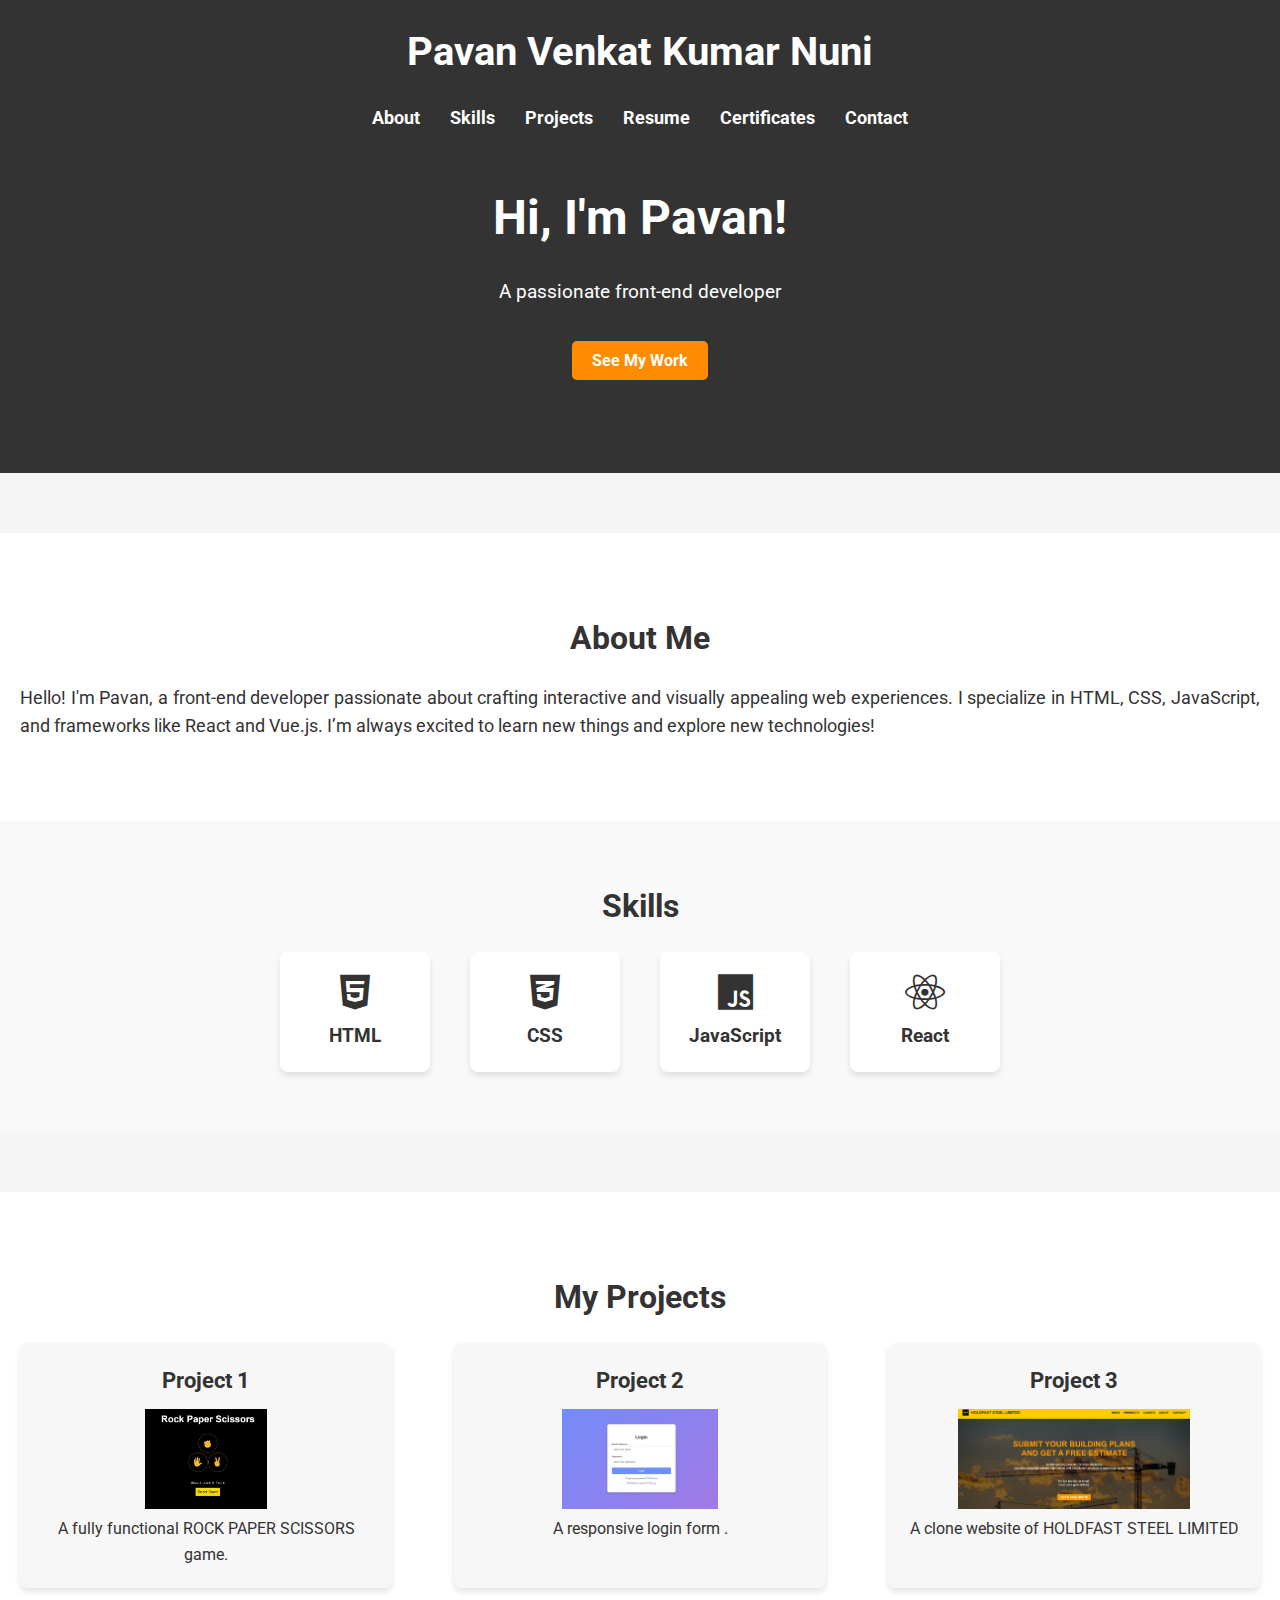
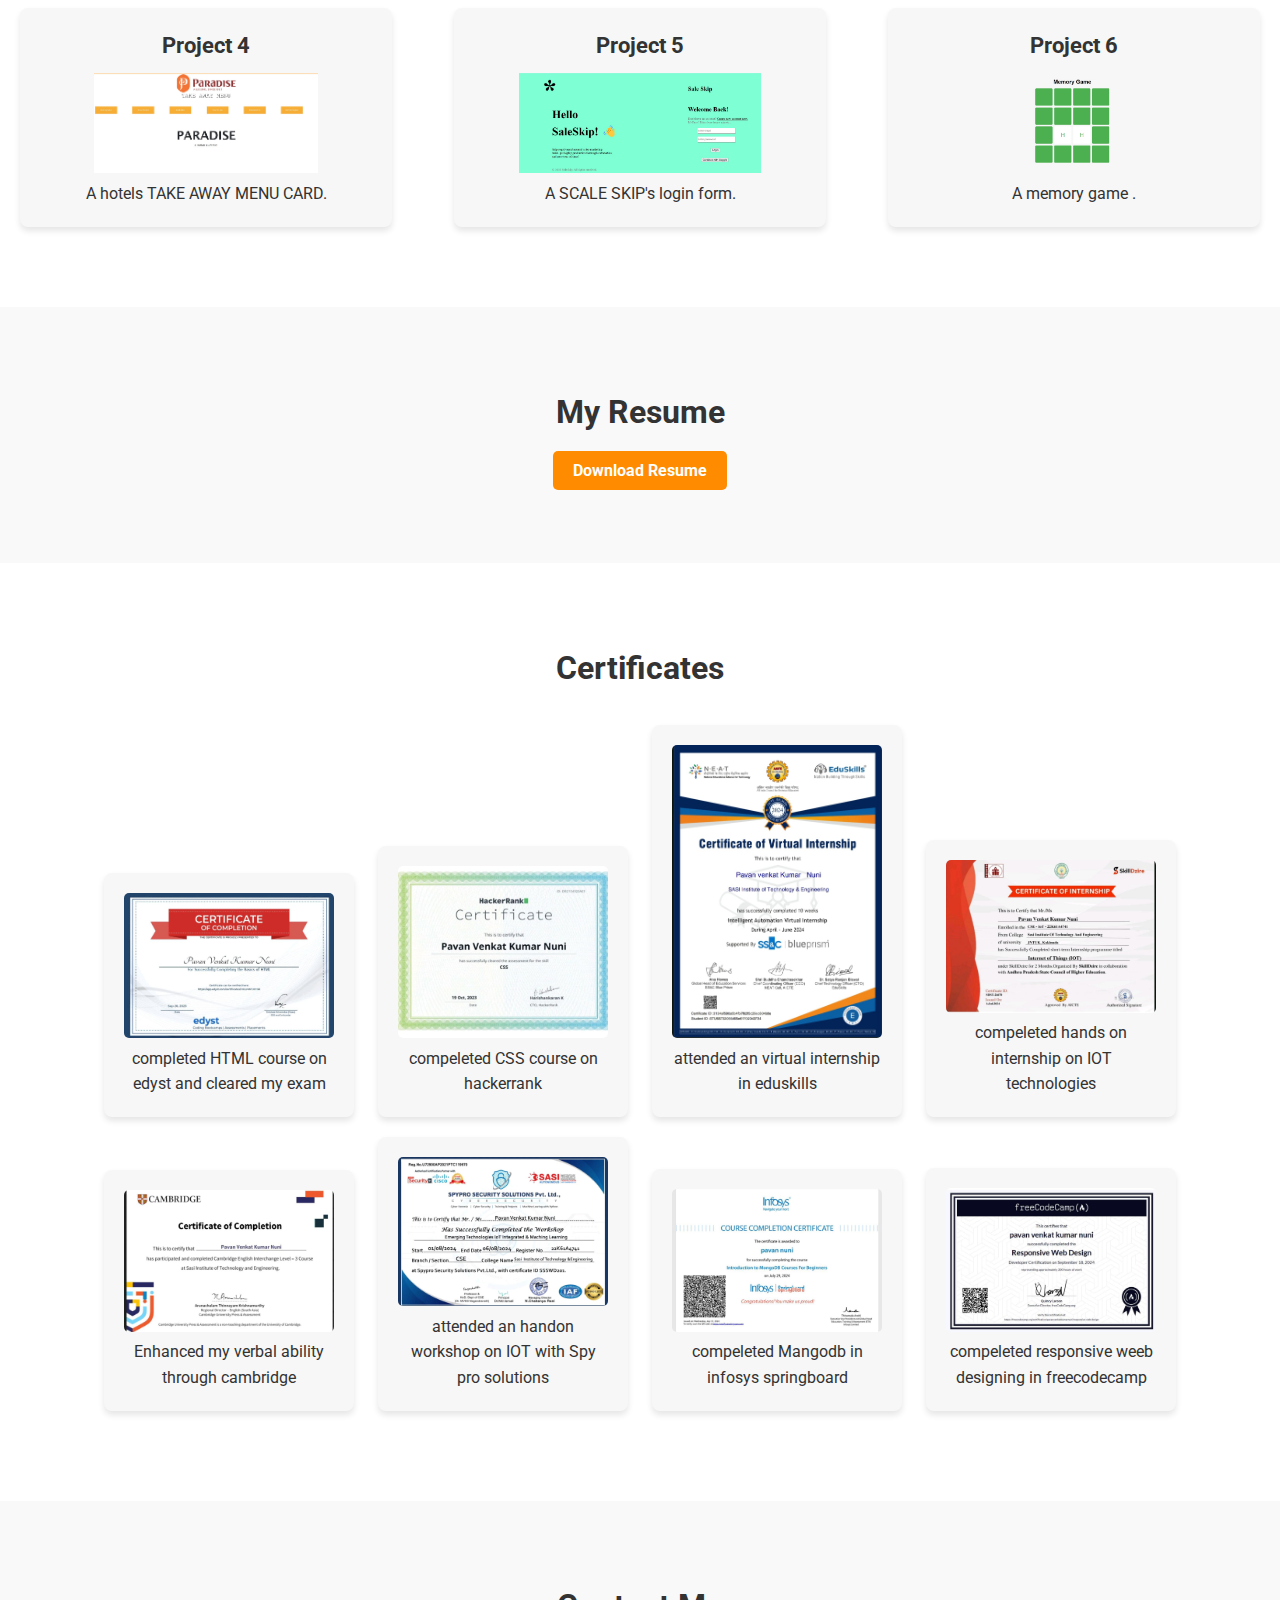
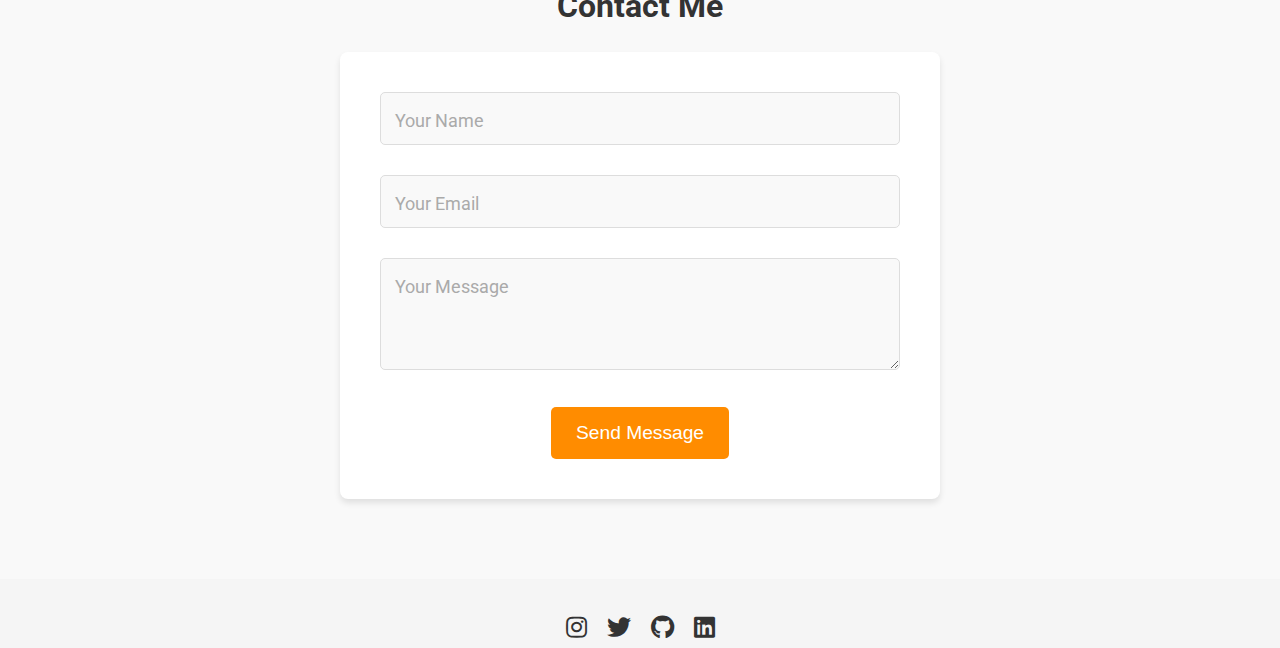
==== index.html @ 24802538 "first commit" ====
<!DOCTYPE html>
<html lang="en">
<head>
    <meta charset="UTF-8">
    <meta name="viewport" content="width=device-width, initial-scale=1.0">
    <title>Pavan Venkat Kumar Nuni's Portfolio</title>
    <link rel="icon" href="logo.png" type="image/png">
    <link href="https://fonts.googleapis.com/css2?family=Roboto:wght@400;700&display=swap" rel="stylesheet">
    <link href="https://cdnjs.cloudflare.com/ajax/libs/font-awesome/5.15.3/css/all.min.css" rel="stylesheet">
    <style>
        html {
                scroll-behavior: smooth;
                scroll-padding-top: 120px; 
        }
        /* Resetting defaults */
        * {
            margin: 0;
            padding: 0;
            box-sizing: border-box;
        }

        /* Body and overall styles */
        body {
            font-family: 'Roboto', sans-serif;
            background-color: #f5f5f5;
            color: #333;
            line-height: 1.6;
        }

        h2 {
            font-size: 2rem;
            margin-bottom: 20px;
            text-align: center;
        }

        /* Header Section */
        header {
            background-color: #333;
            color: #fff;
            padding: 20px;
            text-align: center;
            position: fixed;
            width: 100%;
            top: 0;
            z-index: 10;
            animation: fadeIn 1s ease-in-out;
        }

        header h1 {
            font-size: 2.5rem;
        }

        nav ul {
            list-style: none;
            padding: 0;
            display: flex;
            justify-content: center;
            margin-top: 20px;
        }

        nav ul li {
            margin: 0 15px;
        }

        nav ul li a {
            text-decoration: none;
            color: #fff;
            font-size: 1.1rem;
            font-weight: bold;
            transition: all 0.3s;
        }

        nav ul li a:hover {
            color: #ff8c00;
            transform: scale(1.1);
        }

        /* Smooth Fade-in Animation */
        @keyframes fadeIn {
            0% { opacity: 0; }
            100% { opacity: 1; }
        }

        /* Hero Section */
        #hero {
            background: #333;
            color: #fff;
            text-align: center;
            padding: 100px 20px;
            margin-top: 80px;
        }

        #hero h1 {
            font-size: 3rem;
            margin-bottom: 20px;
        }

        #hero p {
            font-size: 1.2rem;
            margin-bottom: 40px;
        }

        #hero .btn {
            background-color: #ff8c00;
            color: white;
            padding: 10px 20px;
            text-decoration: none;
            font-weight: bold;
            border-radius: 5px;
            transition: background-color 0.3s ease;
        }

        #hero .btn:hover {
            background-color: #333;
            color: #ff8c00;
        }

        /* About Me Section */
        #about {
            padding: 80px 20px;
            background: #fff;
            margin-top: 60px;
            text-align: center;
            animation: fadeIn 2s ease-in-out;
        }

        #about p {
            font-size: 1.1rem;
            margin-top: 20px;
            text-align: justify;
        }

        /* Skills Section */
        #skills {
            background: #f9f9f9;
            padding: 60px 20px;
            text-align: center;
            animation: fadeIn 2s ease-in-out;
        }

        .skills-container {
            display: flex;
            justify-content: center;
            gap: 40px;
            flex-wrap: wrap;
        }

        .skill {
            background: #fff;
            padding: 20px;
            width: 150px;
            text-align: center;
            border-radius: 8px;
            box-shadow: 0 4px 6px rgba(0, 0, 0, 0.1);
            transition: transform 0.3s ease;
        }

        .skill i {
            font-size: 2.5rem;
            color: #333;
            margin-bottom: 10px;
        }

        .skill:hover {
            transform: translateY(-10px);
        }

        /* Projects Section */
        #projects {
            background: #fff;
            padding: 80px 20px;
            margin-top: 60px;
        }

        .projects-container {
            display: flex;
            justify-content: space-between;
            flex-wrap: wrap;
            gap: 20px;
        }

        .project {
            background: #f7f7f7;
            width: 30%;
            padding: 20px;
            text-align: center;
            border-radius: 8px;
            box-shadow: 0 4px 6px rgba(0, 0, 0, 0.1);
            transition: transform 0.3s ease;
        }

        .project:hover {
            transform: translateY(-10px);
            box-shadow: 0 6px 10px rgba(0, 0, 0, 0.2);
        }

        .project h3 {
            font-size: 1.4rem;
            margin-bottom: 10px;
        }

        /* Resume Section */
        #resume {
            background: #f9f9f9;
            padding: 80px 20px;
            text-align: center;
        }

        #resume a {
            background: #ff8c00;
            color: #fff;
            padding: 10px 20px;
            text-decoration: none;
            font-weight: bold;
            border-radius: 5px;
            transition: background 0.3s ease;
        }

        #resume a:hover {
            background: #333;
        }

        /* Certificates Section */
        #certificates {
            background: #fff;
            padding: 80px 20px;
            text-align: center;
        }

        .certificate {
            display: inline-block;
            background: #f7f7f7;
            margin: 10px;
            padding: 20px;
            width: 250px;
            text-align: center;
            border-radius: 8px;
            box-shadow: 0 4px 6px rgba(0, 0, 0, 0.1);
            transition: transform 0.3s ease;
        }

        .certificate:hover {
            transform: translateY(-5px);
            box-shadow: 0 6px 10px rgba(0, 0, 0, 0.2);
        }

        .certificate img {
            max-width: 100%;
            border-radius: 5px;
        }

        /* Contact Section */
        #contact {
            background: #f9f9f9;
            padding: 80px 20px;
            text-align: center;
        }

        .contact-form {
            max-width: 600px;
            margin: 0 auto;
            background: #fff;
            padding: 40px;
            border-radius: 8px;
            box-shadow: 0 4px 6px rgba(0, 0, 0, 0.1);
        }

        .contact-form h2 {
            font-size: 2rem;
            margin-bottom: 20px;
            color: #333;
        }

        .form-group {
            position: relative;
            margin-bottom: 30px;
        }

        .form-group input,
        .form-group textarea {
            width: 100%;
            padding: 15px;
            border: 1px solid #ddd;
            border-radius: 5px;
            font-size: 1.1rem;
            transition: all 0.3s ease;
            background-color: #f9f9f9;
        }

        .form-group input:focus,
        .form-group textarea:focus {
            outline: none;
            border-color: #ff8c00;
        }

        .form-group label {
            position: absolute;
            left: 15px;
            top: 15px;
            font-size: 1.1rem;
            color: #aaa;
            transition: all 0.3s ease;
        }

        .form-group input:focus + label,
        .form-group textarea:focus + label {
            top: -10px;
            font-size: 1rem;
            color: #ff8c00;
        }

        .form-group input:valid + label,
        .form-group textarea:valid + label {
            top: -10px;
            font-size: 1rem;
            color: #ff8c00;
        }

        .contact-form button {
            background: #ff8c00;
            color: #fff;
            padding: 15px 25px;
            font-size: 1.2rem;
            border: none;
            border-radius: 5px;
            cursor: pointer;
            transition: background 0.3s ease;
        }

        .contact-form button:hover {
            background: #333;
        }

        /* Social Media Icons */
        .social-icons {
            margin-top: 30px;
            display: flex;
            justify-content: center;
        }

        .social-icons a {
            margin: 0 10px;
            font-size: 1.5rem;
            color: #333;
            transition: color 0.3s;
        }

        .social-icons a:hover {
            color: #ff8c00;
        }
        .project img{
            height: 100px;
        }

    </style>
</head>
<body>
    <!-- Header Section -->
    <header>
        <h1>Pavan Venkat Kumar Nuni</h1>
        <nav>
            <ul>
                <li><a href="#about">About</a></li>
                <li><a href="#skills">Skills</a></li>
                <li><a href="#projects">Projects</a></li>
                <li><a href="#resume">Resume</a></li>
                <li><a href="#certificates">Certificates</a></li>
                <li><a href="#contact">Contact</a></li>
            </ul>
        </nav>
    </header>

    <!-- Hero Section -->
    <section id="hero">
        <h1>Hi, I'm Pavan!</h1>
        <p>A passionate front-end developer</p>
        <a href="#about" class="btn">See My Work</a>
    </section>

    <!-- About Me Section -->
    <section id="about">
        <h2>About Me</h2>
        <p>Hello! I'm Pavan, a front-end developer passionate about crafting interactive and visually appealing web experiences. I specialize in HTML, CSS, JavaScript, and frameworks like React and Vue.js. I’m always excited to learn new things and explore new technologies!</p>
    </section>

    <!-- Skills Section -->
    <section id="skills">
        <h2>Skills</h2>
        <div class="skills-container">
            <div class="skill">
                <i class="fab fa-html5"></i>
                <h3>HTML</h3>
            </div>
            <div class="skill">
                <i class="fab fa-css3-alt"></i>
                <h3>CSS</h3>
            </div>
            <div class="skill">
                <i class="fab fa-js"></i>
                <h3>JavaScript</h3>
            </div>
            <div class="skill">
                <i class="fab fa-react"></i>
                <h3>React</h3>
            </div>
        </div>
    </section>

    <!-- Projects Section -->
    <section id="projects">
        <h2>My Projects</h2>
        <div class="projects-container">
            <div class="project">
                <h3>Project 1</h3>
                <img src="rockgame.jpg">
                <p>A fully functional ROCK PAPER SCISSORS game.</p>
            </div>
            <div class="project">
                <h3>Project 2</h3>
                <h3></h3>
                <img src="loginform.jpg">
                <p>A responsive login form .</p>
            </div>
            <div class="project">
                <h3>Project 3</h3>
                <img src="steel.jpg">
                <p>A clone website of HOLDFAST STEEL LIMITED </p>
            </div>
            <div class="project">
                <h3>Project 4</h3>
                <img src="takeaway.jpg">
                <p>A hotels TAKE AWAY MENU CARD.</p>
            </div>
            <div class="project">
                <h3>Project 5</h3>
                <img src="scaleskip.jpg">
                <p>A SCALE SKIP's login form.</p>
            </div>
            <div class="project">
                <h3>Project 6</h3>
                <img src="memory.jpg">
                <p>A memory game .</p>
            </div>
        </div>
    </section>

    <!-- Resume Section -->
    <section id="resume">
        <h2>My Resume</h2>
        <a href="resume.pdf" download>Download Resume</a>
    </section>

    <!-- Certificates Section -->
    <section id="certificates">
        <h2>Certificates</h2>
        <div class="certificate">
            <img src="edyst.jpg" alt="Certificate 1">
            <p>completed HTML course on edyst and cleared my exam</p>
        </div>
        <div class="certificate">
            <img src="hackerrank.jpg" alt="Certificate 2">
            <p>compeleted CSS course on hackerrank </p>
        </div>
        <div class="certificate">
            <img src="eduskills.jpg" alt="Certificate 2">
            <p>attended an virtual internship in eduskills </p>
        </div>
        <div class="certificate">
            <img src="skildizire.jpg" alt="Certificate 2">
            <p>compeleted hands on internship on IOT technologies</p>
        </div>
        <div class="certificate">
            <img src="cambridge.jpg" alt="Certificate 2">
            <p>Enhanced my verbal ability through cambridge  </p>
        </div>
        <div class="certificate">
            <img src="spypro.jpg" alt="Certificate 2">
            <p>attended an handon workshop on IOT with Spy pro solutions </p>
        </div>
        <div class="certificate">
            <img src="infosys.jpg" alt="Certificate 2">
            <p>compeleted Mangodb in infosys springboard</p>
        </div>
        <div class="certificate">
            <img src="freecodecamp.jpg" alt="Certificate 2">
            <p>compeleted responsive weeb designing in freecodecamp</p>
        </div>
    </section>

    <!-- Contact Section -->
    <section id="contact">
        <h2>Contact Me</h2>
        <form class="contact-form" action="https://formspree.io/f/mnnjnnqv" method="POST">
            <div class="form-group">
                <input type="text" name="name" id="name" placeholder=" " required>
                <label for="name">Your Name</label>
            </div>
            <div class="form-group">
                <input type="email" name="email" id="email" placeholder=" " required>
                <label for="email">Your Email</label>
            </div>
            <div class="form-group">
                <textarea name="message" id="message" rows="4" placeholder=" " required></textarea>
                <label for="message">Your Message</label>
            </div>
            <!-- Thank You Page Redirection -->
            <input type="hidden" name="_next" value="https://yourwebsite.com/thank-you.html">
            <button type="submit">Send Message</button>
        </form>
    </section>

    <!-- Footer Section -->
    <footer>
        <div class="social-icons">
            
            <a href="https://instagram.com/in/pavann__chowdary" target="_blank"><i class="fab fa-instagram"></i></a>
            <a href="https://twitter.com/Bannu11111" target="_blank"><i class="fab fa-twitter"></i></a>
            <a href="https://github.com/pavanvenkatkumar" target="_blank"><i class="fab fa-github"></i></a>
            <a href="https://linkedin.com/in/pavanvenkatkumarnuni" target="_blank"><i class="fab fa-linkedin"></i></a>
        </div>
    </footer>
</body>
</html>
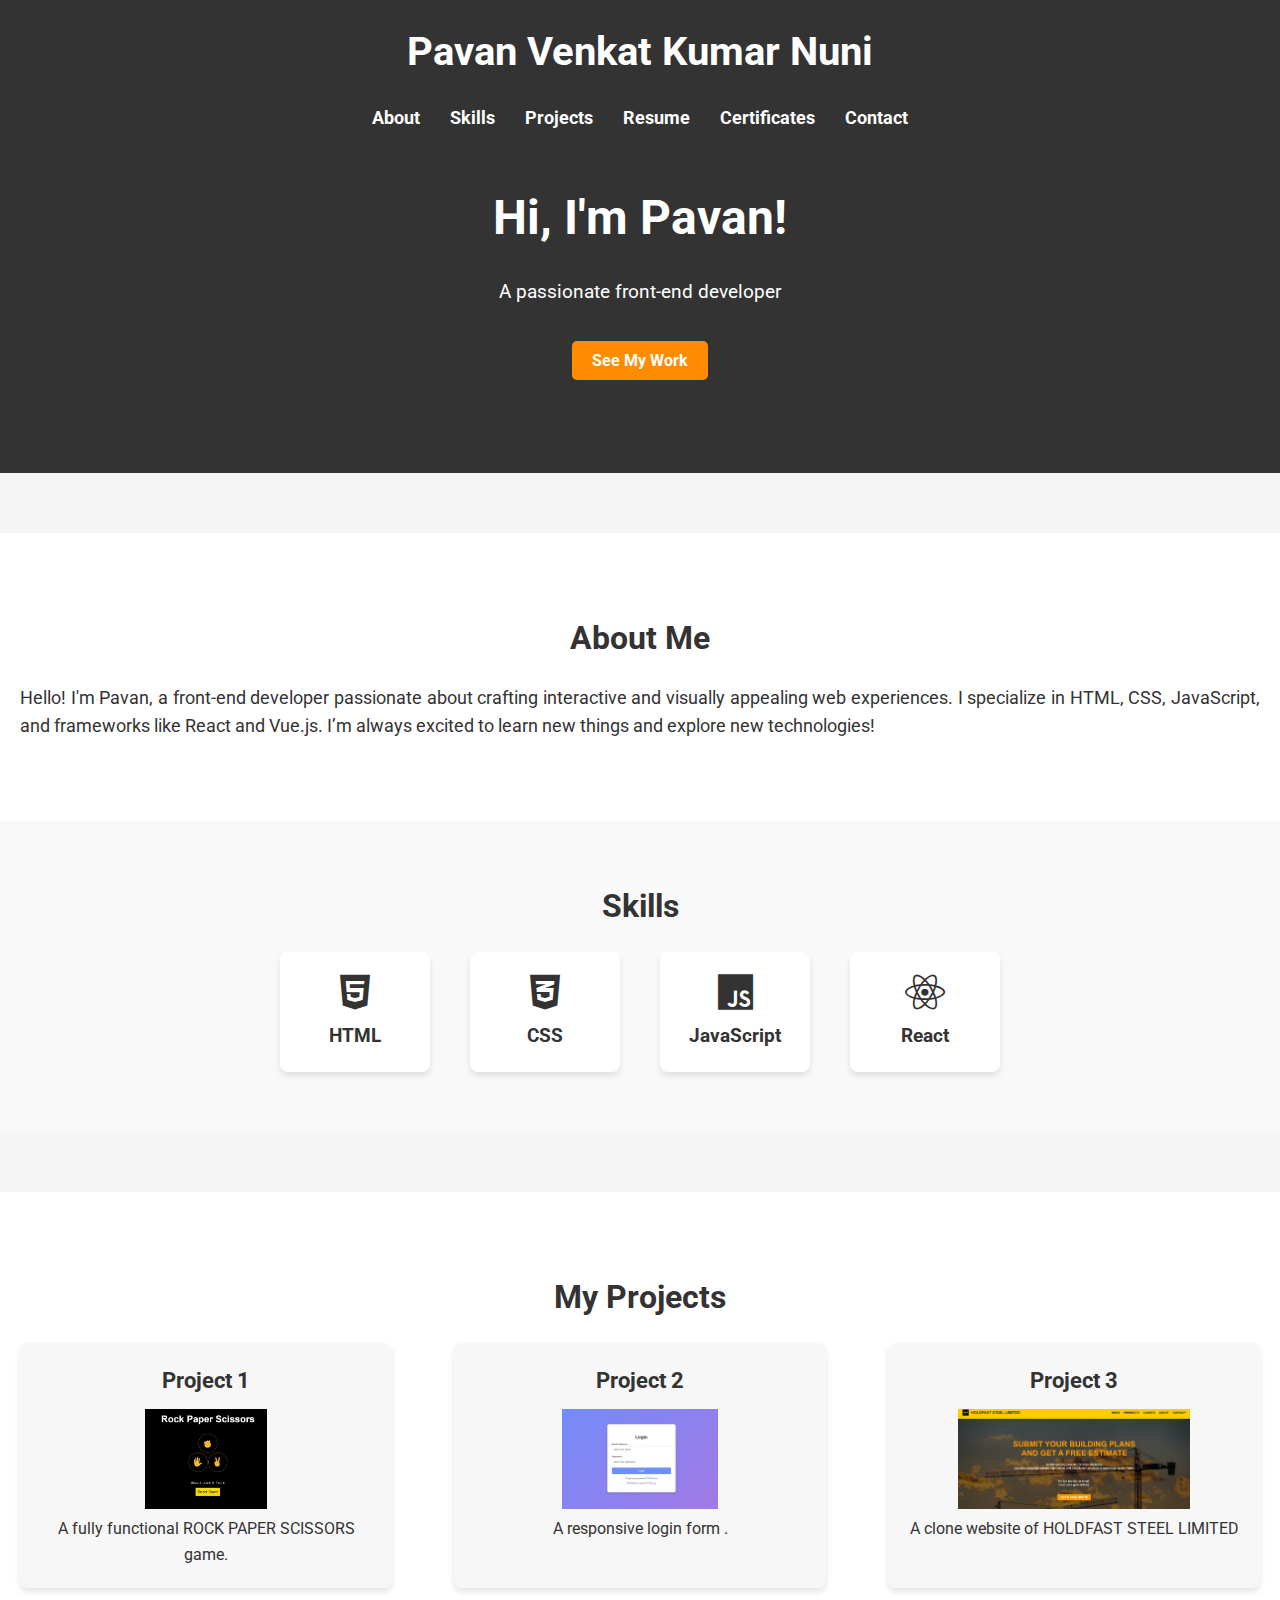
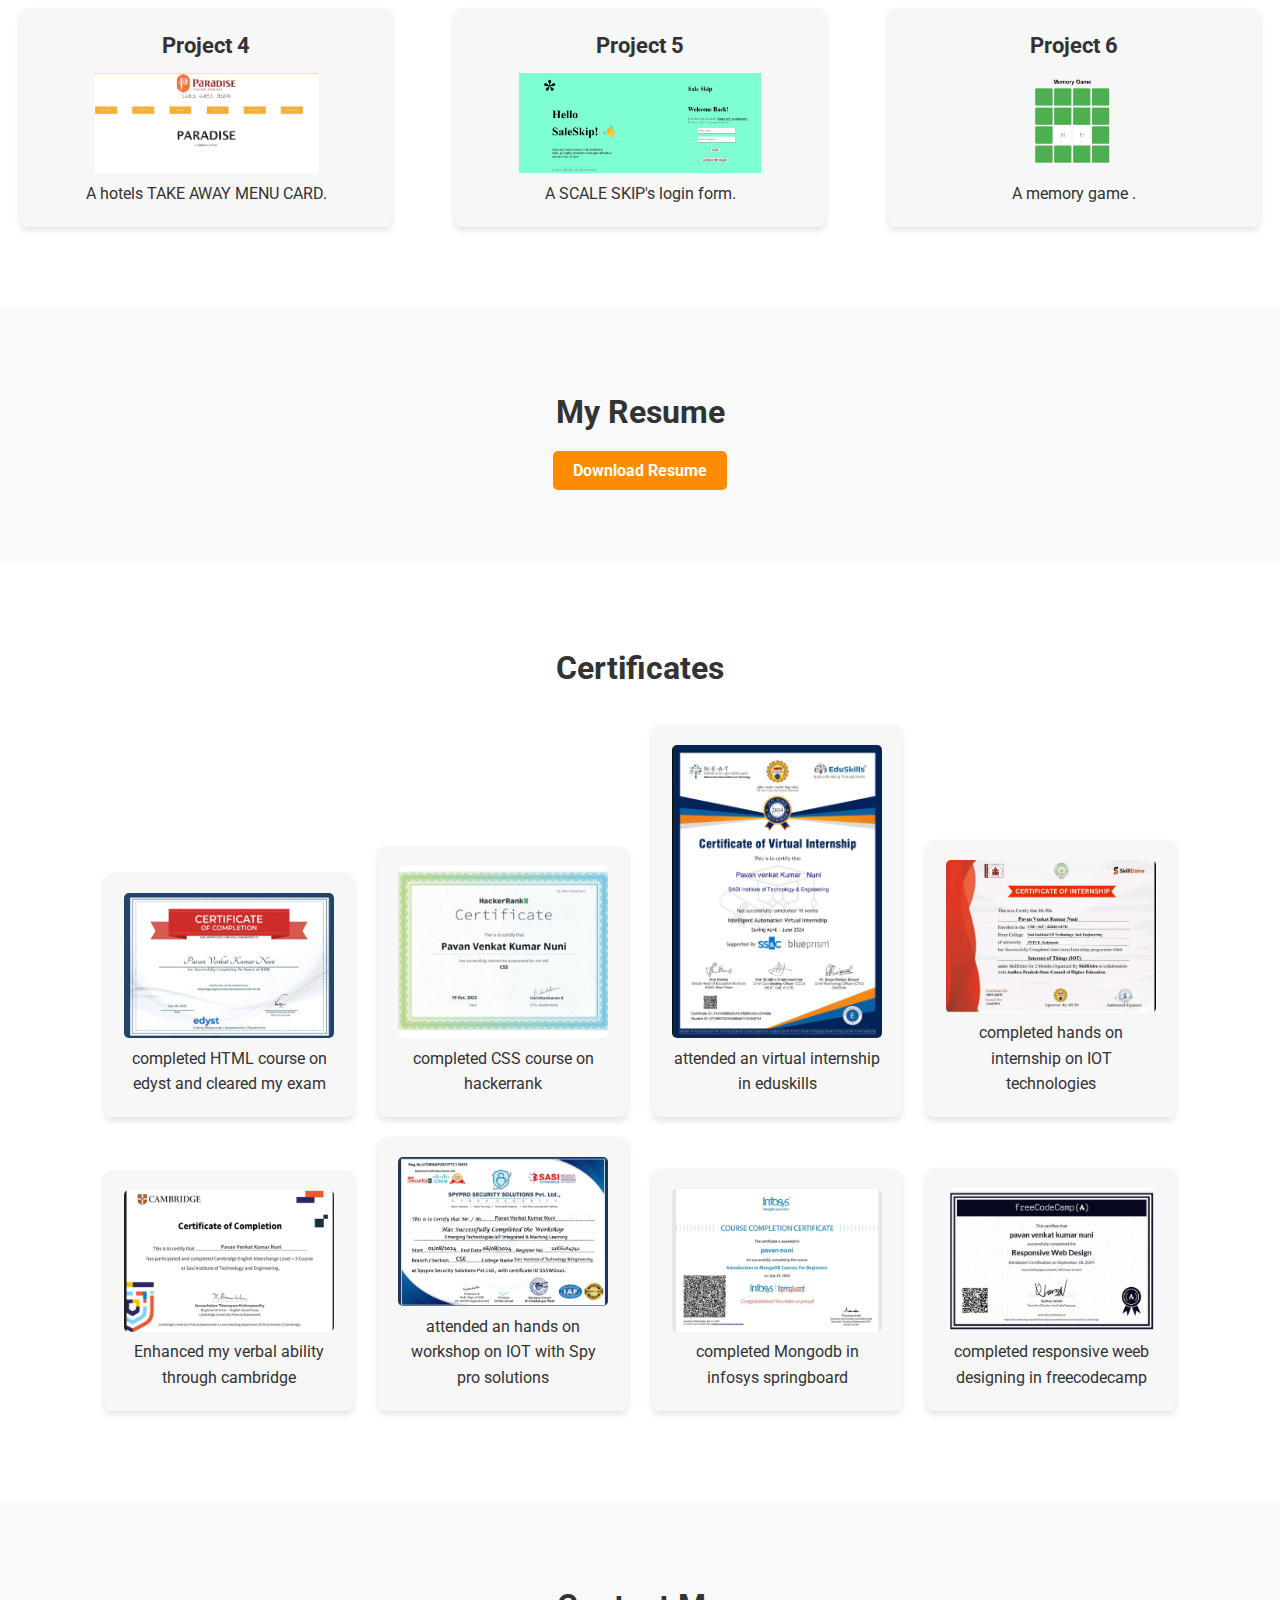
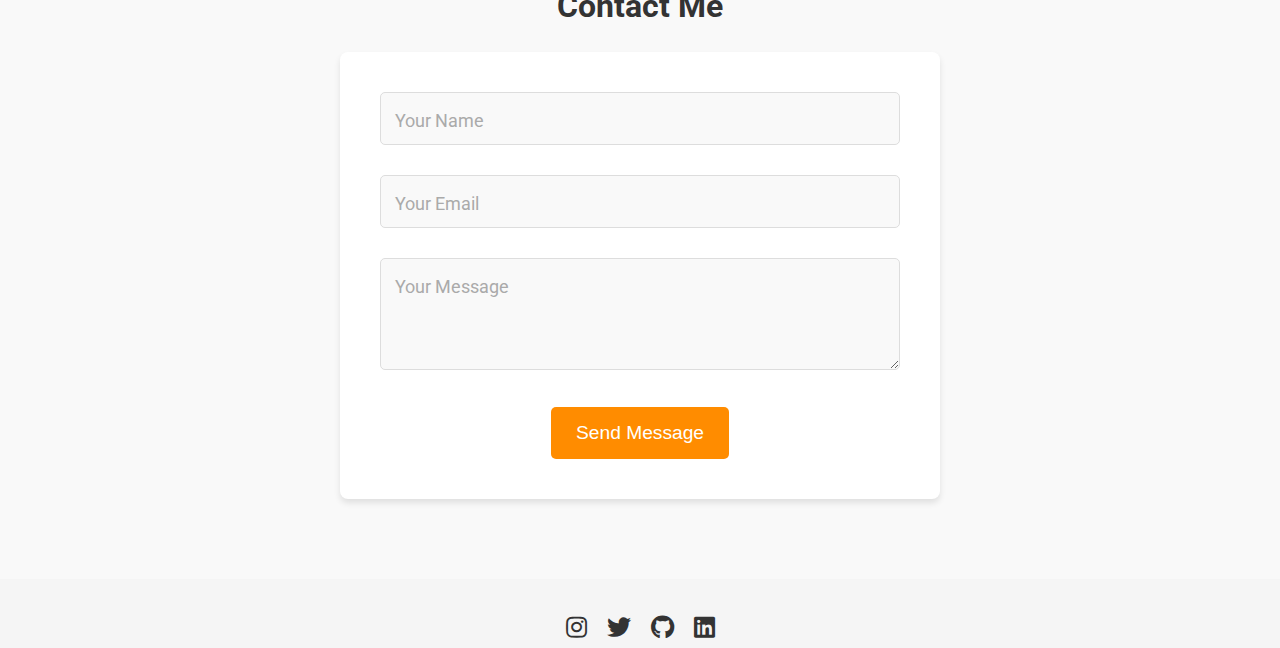
==== commit 6c5534d8: "Update index.html" ====
--- a/index.html
+++ b/index.html
@@ -459,7 +459,7 @@
         </div>
         <div class="certificate">
             <img src="hackerrank.jpg" alt="Certificate 2">
-            <p>compeleted CSS course on hackerrank </p>
+            <p>completed CSS course on hackerrank </p>
         </div>
         <div class="certificate">
             <img src="eduskills.jpg" alt="Certificate 2">
@@ -467,7 +467,7 @@
         </div>
         <div class="certificate">
             <img src="skildizire.jpg" alt="Certificate 2">
-            <p>compeleted hands on internship on IOT technologies</p>
+            <p>completed hands on internship on IOT technologies</p>
         </div>
         <div class="certificate">
             <img src="cambridge.jpg" alt="Certificate 2">
@@ -475,15 +475,15 @@
         </div>
         <div class="certificate">
             <img src="spypro.jpg" alt="Certificate 2">
-            <p>attended an handon workshop on IOT with Spy pro solutions </p>
+            <p>attended an hands on workshop on IOT with Spy pro solutions </p>
         </div>
         <div class="certificate">
             <img src="infosys.jpg" alt="Certificate 2">
-            <p>compeleted Mangodb in infosys springboard</p>
+            <p>completed Mongodb in infosys springboard</p>
         </div>
         <div class="certificate">
             <img src="freecodecamp.jpg" alt="Certificate 2">
-            <p>compeleted responsive weeb designing in freecodecamp</p>
+            <p>completed responsive weeb designing in freecodecamp</p>
         </div>
     </section>
 
@@ -520,4 +520,4 @@
         </div>
     </footer>
 </body>
-</html>+</html>
